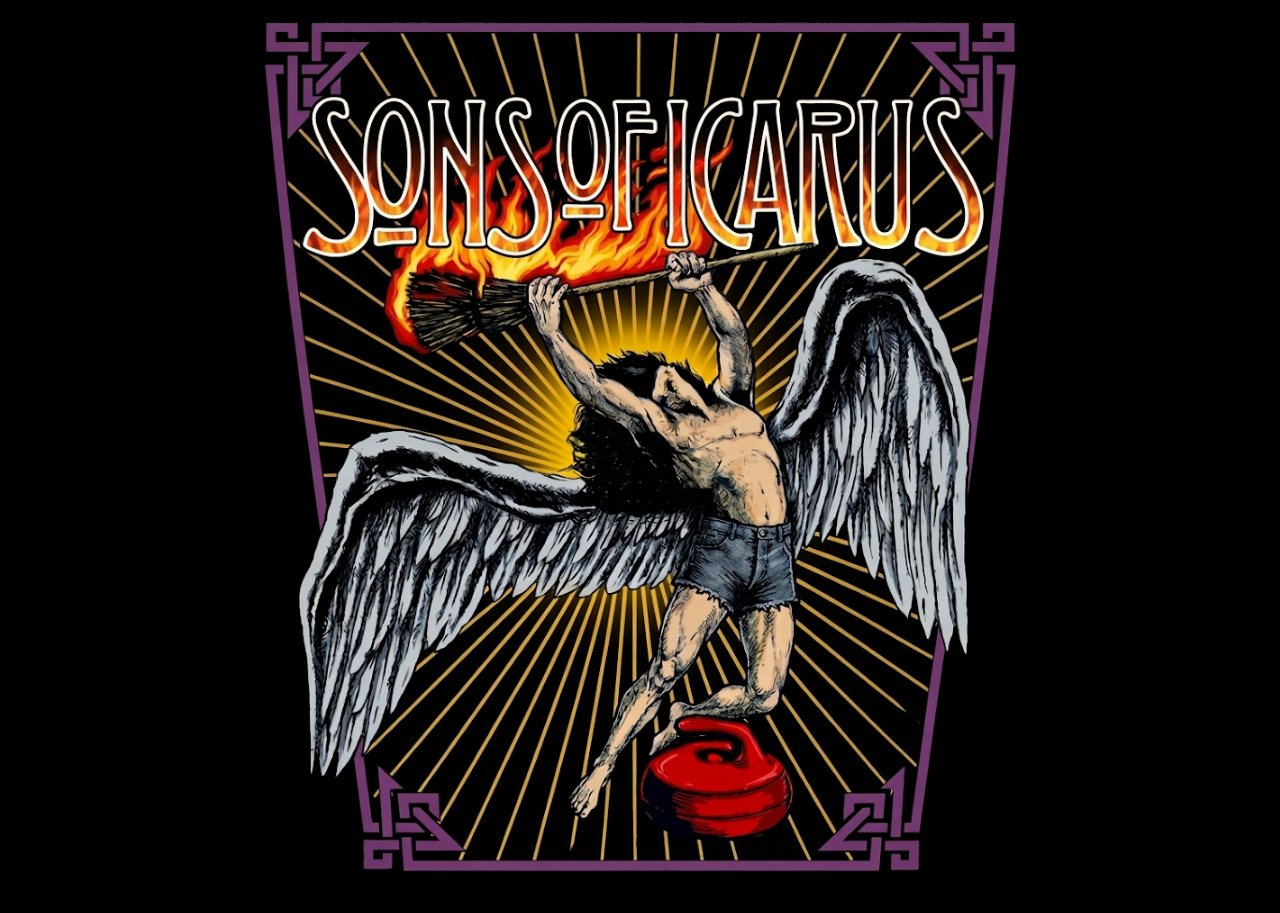
==== index.html @ 5e90326b "initial commit" ====
<!DOCTYPE html>
<html lang="en">
<head>
  <meta charset="UTF-8">
  <meta name="viewport" content="width=device-width, initial-scale=1.0">
  <title>Sons of Icarus</title>
  <style>
    html, body {
      height: 100%;
      margin: 0;
    }
    body {
      display: flex;
      align-items: center;
      justify-content: center;
      background-color: #000;
    }
    main {
      text-align: center;
    }
    main img {
      max-width: 90%;
      height: auto;
    }
  </style>
</head>
<body>
  <main>
    <img src="soi-logo2.png" alt="Sons of Icarus logo">
  </main>
</body>
</html>
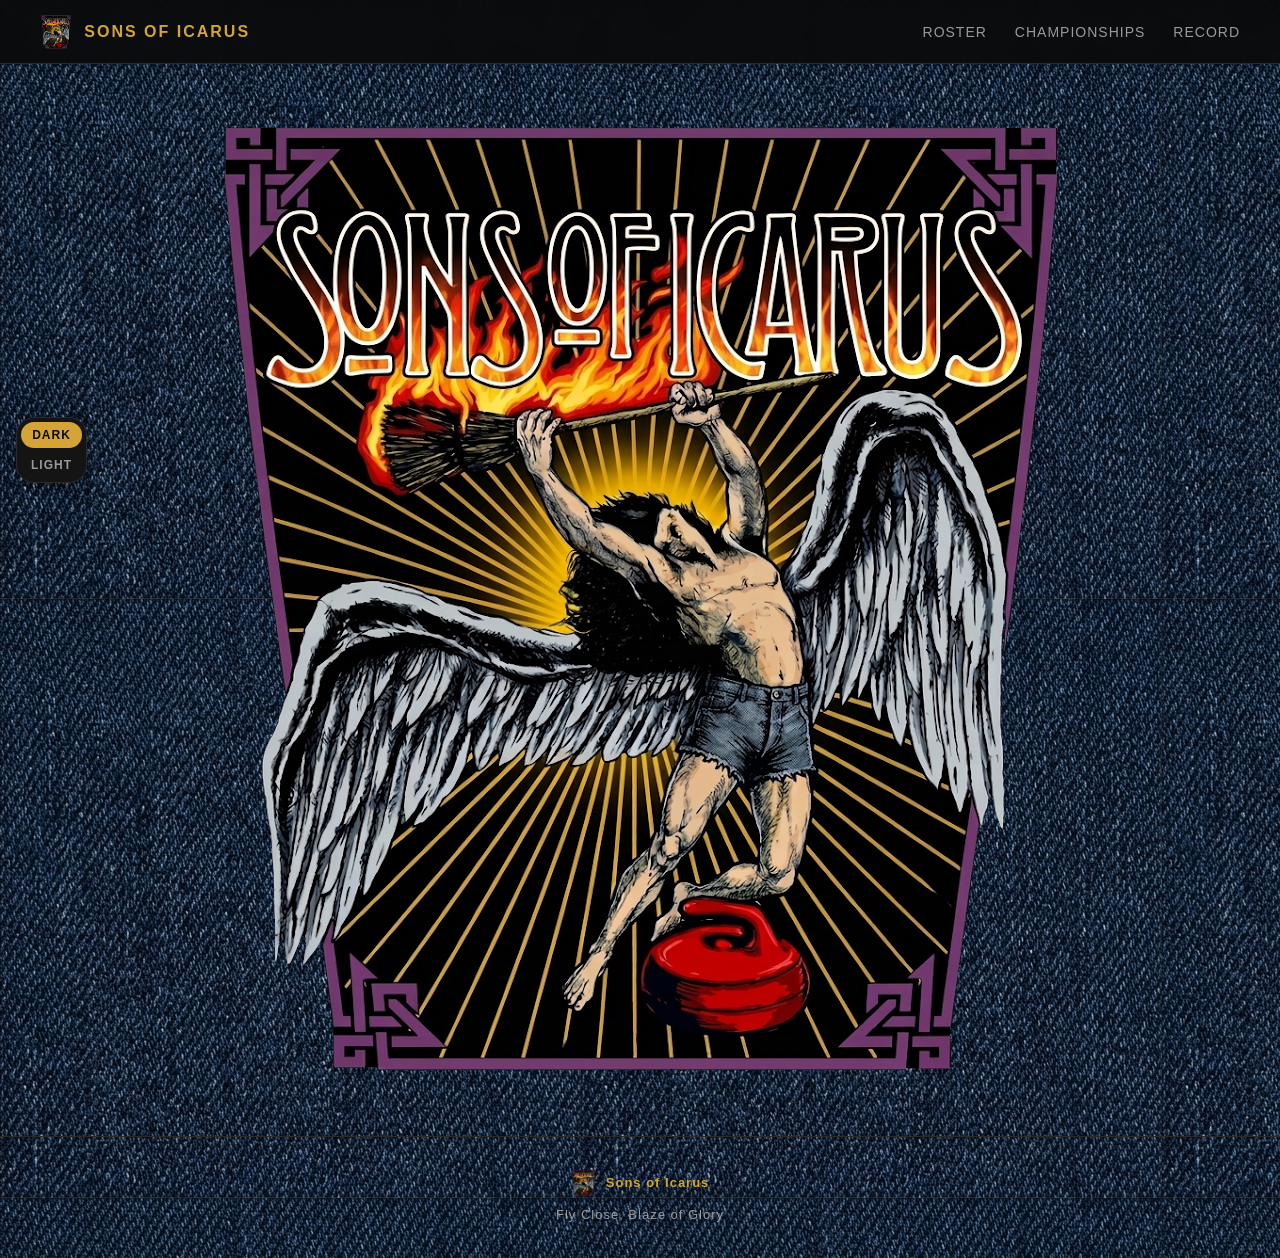
==== commit 13b5be5a: "Extract shared nav, footer, and styles; add dark/light theme backgrounds" ====
--- a/index.html
+++ b/index.html
@@ -4,29 +4,32 @@
   <meta charset="UTF-8">
   <meta name="viewport" content="width=device-width, initial-scale=1.0">
   <title>Sons of Icarus</title>
+  <link rel="stylesheet" href="styles.css">
   <style>
-    html, body {
-      height: 100%;
-      margin: 0;
-    }
-    body {
+    .splash {
+      min-height: calc(100vh - 64px - 130px);
       display: flex;
       align-items: center;
       justify-content: center;
-      background-color: #000;
+      padding: 24px;
     }
-    main {
-      text-align: center;
-    }
-    main img {
+
+    .splash img {
       max-width: 90%;
       height: auto;
     }
   </style>
 </head>
 <body>
-  <main>
+
+  <div id="nav"></div>
+
+  <main class="splash">
     <img src="soi-logo2.png" alt="Sons of Icarus logo">
   </main>
+
+  <div id="footer"></div>
+
+  <script src="scripts.js"></script>
 </body>
 </html>
--- a/styles.css
+++ b/styles.css
@@ -0,0 +1,430 @@
+:root {
+  --bg: #0a0a0a;
+  --panel: #141414;
+  --card: #1b1b1b;
+  --border: #2a2a2a;
+  --gold: #d4a437;
+  --gold-dark: #a97f23;
+  --text: #f2f2f2;
+  --muted: #9a9a9a;
+  --green: #3fbf6f;
+  --red: #e05050;
+  --gray: #808080;
+  --nav-bg: rgba(10, 10, 10, 0.92);
+  --body-img: url("darkbg.png");
+}
+
+body.light {
+  --bg: #e9e6e0;
+  --panel: #ffffff;
+  --card: #f4f2ec;
+  --border: #d7d2c6;
+  --text: #1a1a1a;
+  --muted: #5c5c5c;
+  --nav-bg: rgba(255, 255, 255, 0.9);
+  --body-img: url("lightbg.png");
+}
+
+* { box-sizing: border-box; margin: 0; padding: 0; }
+
+html { scroll-behavior: smooth; }
+
+body {
+  font-family: "Segoe UI", "Helvetica Neue", Arial, sans-serif;
+  background-color: var(--bg);
+  background-image: var(--body-img);
+  background-repeat: repeat;
+  color: var(--text);
+  line-height: 1.6;
+}
+
+/* ---------- Nav ---------- */
+nav {
+  position: sticky;
+  top: 0;
+  z-index: 100;
+  display: flex;
+  align-items: center;
+  justify-content: space-between;
+  padding: 0 40px;
+  height: 64px;
+  background: var(--nav-bg);
+  border-bottom: 1px solid var(--border);
+  backdrop-filter: blur(8px);
+}
+
+nav .brand {
+  display: flex;
+  align-items: center;
+  gap: 12px;
+  font-weight: 700;
+  letter-spacing: 2px;
+  text-transform: uppercase;
+}
+
+nav .brand img { height: 36px; width: auto; }
+
+nav .brand span { color: var(--gold); }
+
+nav ul {
+  display: flex;
+  list-style: none;
+  gap: 28px;
+}
+
+nav a {
+  color: var(--muted);
+  text-decoration: none;
+  font-size: 14px;
+  letter-spacing: 1px;
+  text-transform: uppercase;
+  transition: color 0.2s;
+}
+
+nav a:hover { color: var(--gold); }
+
+/* ---------- Theme toggle ---------- */
+.theme-toggle {
+  position: fixed;
+  left: 16px;
+  top: 50%;
+  transform: translateY(-50%);
+  z-index: 200;
+  display: flex;
+  flex-direction: column;
+  gap: 4px;
+  background: var(--panel);
+  border: 1px solid var(--border);
+  border-radius: 18px;
+  padding: 4px;
+  box-shadow: 0 4px 14px rgba(0, 0, 0, 0.3);
+}
+
+.theme-toggle button {
+  border: none;
+  background: transparent;
+  color: var(--muted);
+  padding: 6px 10px;
+  border-radius: 14px;
+  cursor: pointer;
+  font-size: 12px;
+  font-weight: 700;
+  letter-spacing: 1px;
+  text-transform: uppercase;
+  transition: background 0.2s, color 0.2s;
+}
+
+.theme-toggle button.active {
+  background: var(--gold);
+  color: #0a0a0a;
+}
+
+/* ---------- Hero ---------- */
+header.hero {
+  text-align: center;
+  padding: 90px 20px 60px;
+  background:
+    radial-gradient(ellipse at 50% -20%, rgba(212, 164, 55, 0.18), transparent 60%),
+    var(--bg);
+  border-bottom: 1px solid var(--border);
+}
+
+header.hero img.logo {
+  height: 120px;
+  width: auto;
+  margin-bottom: 24px;
+}
+
+header.hero h1 {
+  font-size: 44px;
+  letter-spacing: 6px;
+  text-transform: uppercase;
+  color: var(--gold);
+}
+
+header.hero p.tagline {
+  margin-top: 12px;
+  color: var(--muted);
+  font-size: 16px;
+  letter-spacing: 2px;
+  text-transform: uppercase;
+}
+
+header.hero p.sub {
+  margin: 24px auto 0;
+  max-width: 640px;
+  color: var(--muted);
+  font-size: 15px;
+}
+
+/* ---------- Section shell ---------- */
+section {
+  max-width: 1080px;
+  margin: 0 auto;
+  padding: 64px 24px;
+}
+
+section h2 {
+  text-align: center;
+  font-size: 28px;
+  letter-spacing: 3px;
+  text-transform: uppercase;
+  margin-bottom: 8px;
+  color: var(--text);
+}
+
+section h2::after {
+  content: "";
+  display: block;
+  width: 48px;
+  height: 3px;
+  margin: 14px auto 0;
+  background: linear-gradient(90deg, transparent, var(--gold), transparent);
+}
+
+section .section-intro {
+  text-align: center;
+  color: var(--muted);
+  font-size: 14px;
+  margin: 12px 0 40px;
+}
+
+/* ---------- Roster ---------- */
+.roster {
+  display: grid;
+  grid-template-columns: repeat(auto-fit, minmax(240px, 1fr));
+  gap: 24px;
+}
+
+.player {
+  background: var(--card);
+  border: 1px solid var(--border);
+  border-radius: 10px;
+  padding: 28px 20px;
+  text-align: center;
+  transition: transform 0.2s, border-color 0.2s;
+}
+
+.player:hover {
+  transform: translateY(-4px);
+  border-color: var(--gold);
+}
+
+.avatar {
+  width: 84px;
+  height: 84px;
+  margin: 0 auto 16px;
+  border-radius: 50%;
+  display: flex;
+  align-items: center;
+  justify-content: center;
+  font-size: 32px;
+  font-weight: 700;
+  color: var(--bg);
+  background: linear-gradient(135deg, var(--gold), var(--gold-dark));
+}
+
+.player h3 {
+  font-size: 18px;
+  letter-spacing: 1px;
+}
+
+.player .role {
+  color: var(--gold);
+  font-size: 12px;
+  text-transform: uppercase;
+  letter-spacing: 2px;
+  margin: 4px 0 14px;
+}
+
+.player .realname {
+  color: var(--muted);
+  font-size: 13px;
+  margin-bottom: 14px;
+}
+
+.stats {
+  display: flex;
+  justify-content: center;
+  gap: 20px;
+  border-top: 1px solid var(--border);
+  padding-top: 14px;
+}
+
+.stats .stat b {
+  display: block;
+  font-size: 18px;
+  color: var(--text);
+}
+
+.stats .stat span {
+  font-size: 11px;
+  text-transform: uppercase;
+  color: var(--muted);
+  letter-spacing: 1px;
+}
+
+.player .bio {
+  font-size: 13px;
+  color: var(--muted);
+  font-style: italic;
+  line-height: 1.5;
+  margin-top: 12px;
+}
+
+/* ---------- Championships ---------- */
+.trophies {
+  display: grid;
+  grid-template-columns: repeat(auto-fit, minmax(260px, 1fr));
+  gap: 20px;
+}
+
+.trophy {
+  background: var(--panel);
+  border: 1px solid var(--border);
+  border-left: 3px solid var(--gold);
+  border-radius: 8px;
+  padding: 22px;
+  display: flex;
+  gap: 16px;
+  align-items: center;
+}
+
+.trophy .cup {
+  font-size: 40px;
+  flex-shrink: 0;
+}
+
+.trophy h3 {
+  font-size: 17px;
+}
+
+.trophy .event {
+  color: var(--muted);
+  font-size: 13px;
+}
+
+.trophy .place {
+  margin-left: auto;
+  text-align: right;
+  font-weight: 700;
+  color: var(--gold);
+  white-space: nowrap;
+}
+
+/* ---------- Table ---------- */
+.table-wrap {
+  overflow-x: auto;
+  border: 1px solid var(--border);
+  border-radius: 10px;
+  background: var(--panel);
+}
+
+table {
+  width: 100%;
+  border-collapse: collapse;
+  min-width: 640px;
+}
+
+th, td {
+  padding: 14px 18px;
+  text-align: left;
+  font-size: 14px;
+}
+
+thead th {
+  background: var(--card);
+  color: var(--gold);
+  text-transform: uppercase;
+  letter-spacing: 1.5px;
+  font-size: 12px;
+  border-bottom: 1px solid var(--border);
+}
+
+tbody tr {
+  border-bottom: 1px solid var(--border);
+}
+
+tbody tr:last-child { border-bottom: none; }
+
+tbody tr:hover { background: var(--card); }
+
+td.opponent { font-weight: 600; }
+
+.result {
+  display: inline-block;
+  min-width: 84px;
+  text-align: center;
+  padding: 4px 10px;
+  border-radius: 4px;
+  font-size: 12px;
+  font-weight: 700;
+  letter-spacing: 1px;
+  text-transform: uppercase;
+}
+
+.result.win  { background: rgba(63, 191, 111, 0.15); color: var(--green); }
+.result.draw { background: rgba(128, 128, 128, 0.18); color: var(--gray); }
+.result.loss { background: rgba(224, 80, 80, 0.15); color: var(--red); }
+
+/* Season summary chips */
+.record {
+  display: flex;
+  justify-content: center;
+  gap: 16px;
+  margin-bottom: 28px;
+  flex-wrap: wrap;
+}
+
+.record .chip {
+  background: var(--card);
+  border: 1px solid var(--border);
+  border-radius: 8px;
+  padding: 12px 26px;
+  text-align: center;
+}
+
+.record .chip b {
+  display: block;
+  font-size: 26px;
+}
+
+.record .chip.win b  { color: var(--green); }
+.record .chip.draw b { color: var(--gray); }
+.record .chip.loss b { color: var(--red); }
+
+.record .chip span {
+  font-size: 11px;
+  text-transform: uppercase;
+  letter-spacing: 1.5px;
+  color: var(--muted);
+}
+
+/* ---------- Footer ---------- */
+footer {
+  text-align: center;
+  padding: 32px 20px;
+  border-top: 1px solid var(--border);
+  color: var(--muted);
+  font-size: 13px;
+  letter-spacing: 1px;
+}
+
+footer .brand {
+  display: flex;
+  align-items: center;
+  justify-content: center;
+  gap: 10px;
+  margin-bottom: 8px;
+}
+
+footer .brand img { height: 28px; }
+
+footer .brand span { color: var(--gold); font-weight: 700; }
+
+@media (max-width: 640px) {
+  nav { padding: 0 16px; }
+  nav ul { gap: 16px; }
+  header.hero h1 { font-size: 30px; letter-spacing: 3px; }
+  header.hero { padding: 60px 16px 40px; }
+}
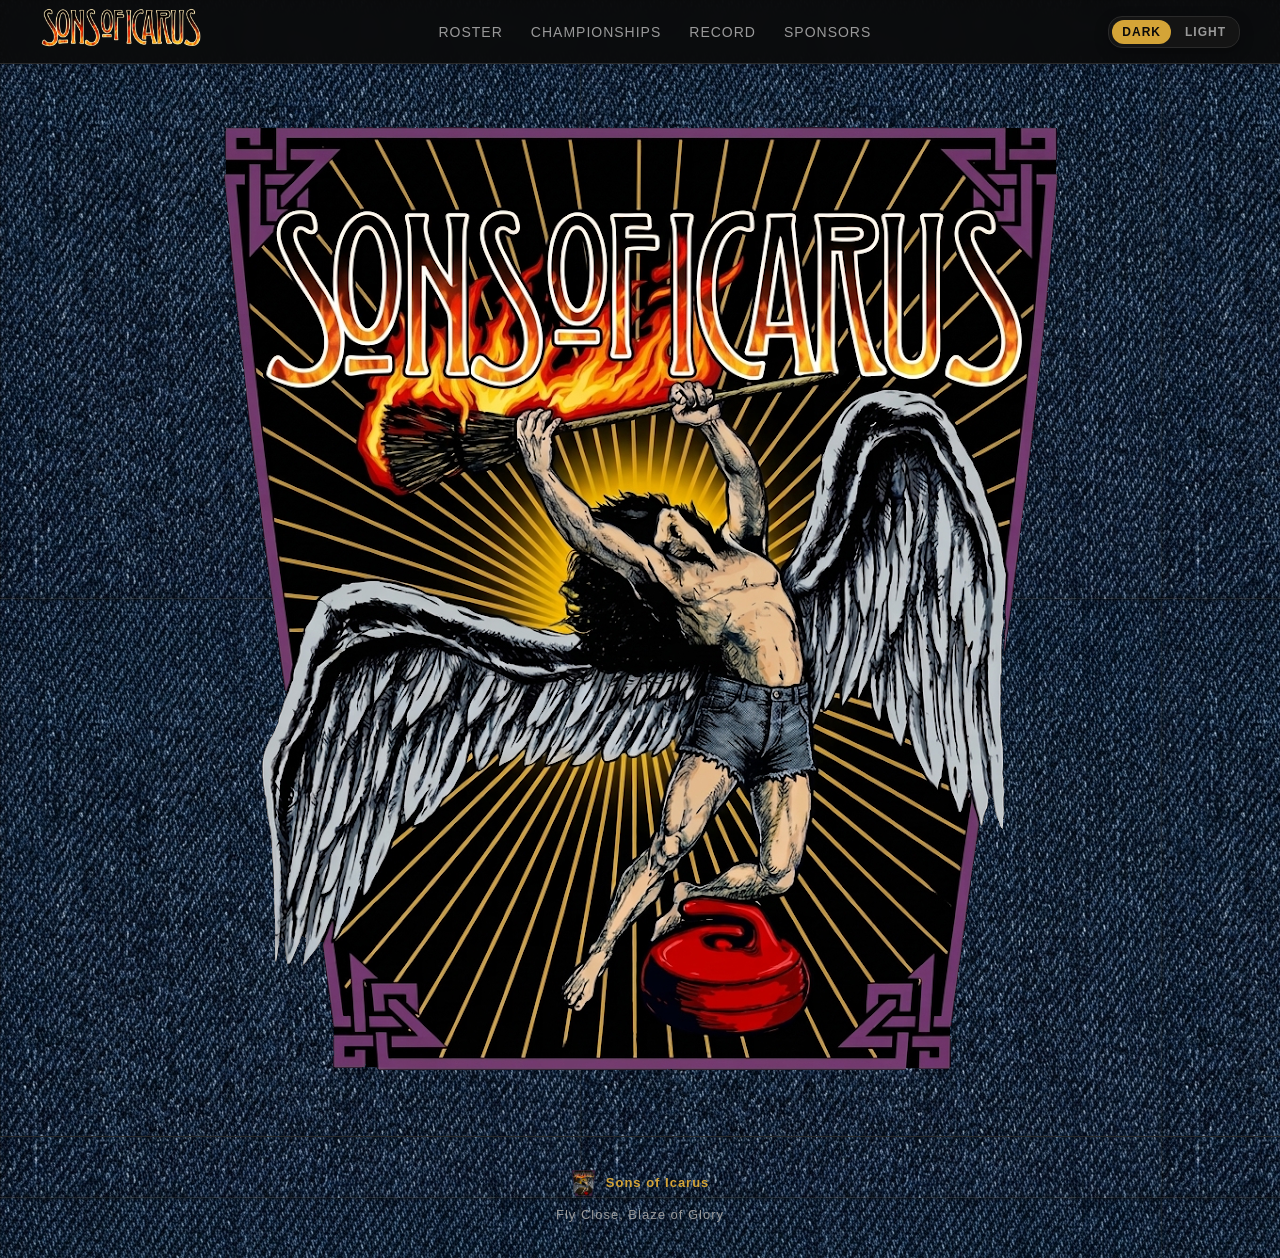
==== commit eedf75cb: "Add flame emoji favicon" ====
--- a/index.html
+++ b/index.html
@@ -4,6 +4,7 @@
   <meta charset="UTF-8">
   <meta name="viewport" content="width=device-width, initial-scale=1.0">
   <title>Sons of Icarus</title>
+  <link rel="icon" type="image/svg+xml" href="favicon.svg">
   <link rel="stylesheet" href="styles.css">
   <style>
     .splash {
--- a/styles.css
+++ b/styles.css
@@ -62,7 +62,7 @@
   text-transform: uppercase;
 }
 
-nav .brand img { height: 36px; width: auto; }
+nav .brand img { height: 40px; width: auto; }
 
 nav .brand span { color: var(--gold); }
 
@@ -83,20 +83,38 @@
 
 nav a:hover { color: var(--gold); }
 
+.nav-toggle {
+  display: none;
+  flex-direction: column;
+  align-items: center;
+  justify-content: center;
+  gap: 5px;
+  width: 40px;
+  height: 40px;
+  padding: 0;
+  background: transparent;
+  border: 1px solid var(--gold);
+  border-radius: 8px;
+  cursor: pointer;
+}
+
+.nav-toggle span {
+  display: block;
+  width: 20px;
+  height: 2px;
+  background: var(--gold);
+  border-radius: 1px;
+}
+
 /* ---------- Theme toggle ---------- */
 .theme-toggle {
-  position: fixed;
-  left: 16px;
-  top: 50%;
-  transform: translateY(-50%);
-  z-index: 200;
-  display: flex;
-  flex-direction: column;
+  display: flex;
+  flex-direction: row;
   gap: 4px;
   background: var(--panel);
   border: 1px solid var(--border);
-  border-radius: 18px;
-  padding: 4px;
+  border-radius: 14px;
+  padding: 3px;
   box-shadow: 0 4px 14px rgba(0, 0, 0, 0.3);
 }
 
@@ -104,8 +122,8 @@
   border: none;
   background: transparent;
   color: var(--muted);
-  padding: 6px 10px;
-  border-radius: 14px;
+  padding: 5px 10px;
+  border-radius: 12px;
   cursor: pointer;
   font-size: 12px;
   font-weight: 700;
@@ -176,7 +194,7 @@
 section h2::after {
   content: "";
   display: block;
-  width: 48px;
+  width: 50%;
   height: 3px;
   margin: 14px auto 0;
   background: linear-gradient(90deg, transparent, var(--gold), transparent);
@@ -244,7 +262,8 @@
 }
 
 .stats {
-  display: flex;
+  display: grid;
+  grid-template-columns: 1fr 1fr;
   justify-content: center;
   gap: 20px;
   border-top: 1px solid var(--border);
@@ -275,7 +294,7 @@
 /* ---------- Championships ---------- */
 .trophies {
   display: grid;
-  grid-template-columns: repeat(auto-fit, minmax(260px, 1fr));
+  grid-template-columns: repeat(auto-fit, minmax(320px, 1fr));
   gap: 20px;
 }
 
@@ -285,13 +304,17 @@
   border-left: 3px solid var(--gold);
   border-radius: 8px;
   padding: 22px;
-  display: flex;
-  gap: 16px;
-  align-items: center;
+}
+
+.trophy-head {
+  display: flex;
+  gap: 14px;
+  align-items: center;
+  margin-bottom: 14px;
 }
 
 .trophy .cup {
-  font-size: 40px;
+  font-size: 36px;
   flex-shrink: 0;
 }
 
@@ -312,6 +335,32 @@
   white-space: nowrap;
 }
 
+.trophy-meta {
+  display: flex;
+  flex-wrap: wrap;
+  gap: 6px 18px;
+  font-size: 13px;
+  color: var(--muted);
+  border-top: 1px dashed var(--border);
+  padding-top: 12px;
+  margin-bottom: 10px;
+}
+
+.trophy-meta .tag {
+  color: var(--gold);
+  text-transform: uppercase;
+  letter-spacing: 1px;
+  font-size: 11px;
+  margin-right: 4px;
+}
+
+.trophy .lore {
+  font-size: 13px;
+  color: var(--muted);
+  font-style: italic;
+  line-height: 1.5;
+}
+
 /* ---------- Table ---------- */
 .table-wrap {
   overflow-x: auto;
@@ -351,21 +400,14 @@
 
 td.opponent { font-weight: 600; }
 
-.result {
-  display: inline-block;
-  min-width: 84px;
-  text-align: center;
-  padding: 4px 10px;
-  border-radius: 4px;
-  font-size: 12px;
+td.score {
+  text-align: center;
   font-weight: 700;
-  letter-spacing: 1px;
-  text-transform: uppercase;
-}
-
-.result.win  { background: rgba(63, 191, 111, 0.15); color: var(--green); }
-.result.draw { background: rgba(128, 128, 128, 0.18); color: var(--gray); }
-.result.loss { background: rgba(224, 80, 80, 0.15); color: var(--red); }
+}
+
+td.score.win  { background: rgba(63, 191, 111, 0.15); color: var(--green); }
+td.score.draw { background: rgba(128, 128, 128, 0.18); color: var(--gray); }
+td.score.loss { background: rgba(224, 80, 80, 0.15); color: var(--red); }
 
 /* Season summary chips */
 .record {
@@ -422,9 +464,54 @@
 
 footer .brand span { color: var(--gold); font-weight: 700; }
 
+/* ---------- Sponsors ---------- */
+.sponsors {
+  display: flex;
+  flex-direction: column;
+  align-items: center;
+}
+
+.sponsors img {
+  display: block;
+  width: 512px;
+  max-width: 100%;
+  height: auto;
+  opacity: 0.85;
+  transition: opacity 0.2s;
+}
+
+.sponsors img:hover {
+  opacity: 1;
+}
+
 @media (max-width: 640px) {
   nav { padding: 0 16px; }
   nav ul { gap: 16px; }
   header.hero h1 { font-size: 30px; letter-spacing: 3px; }
   header.hero { padding: 60px 16px 40px; }
+  th:nth-child(3), td:nth-child(3) { display: none; }
+  table { min-width: 0; }
+}
+
+@media (max-width: 599px) {
+  nav .brand { display: none; }
+  .nav-toggle { display: flex; }
+  nav ul {
+    display: none;
+    position: absolute;
+    top: 100%;
+    left: 0;
+    right: 0;
+    flex-direction: column;
+    gap: 0;
+    background: var(--nav-bg);
+    border-bottom: 1px solid var(--border);
+    padding: 12px 24px;
+  }
+  nav ul.open { display: block; }
+  nav ul li a {
+    display: block;
+    padding: 12px 0;
+  }
+  header.hero img.logo { height: 60px; }
 }
